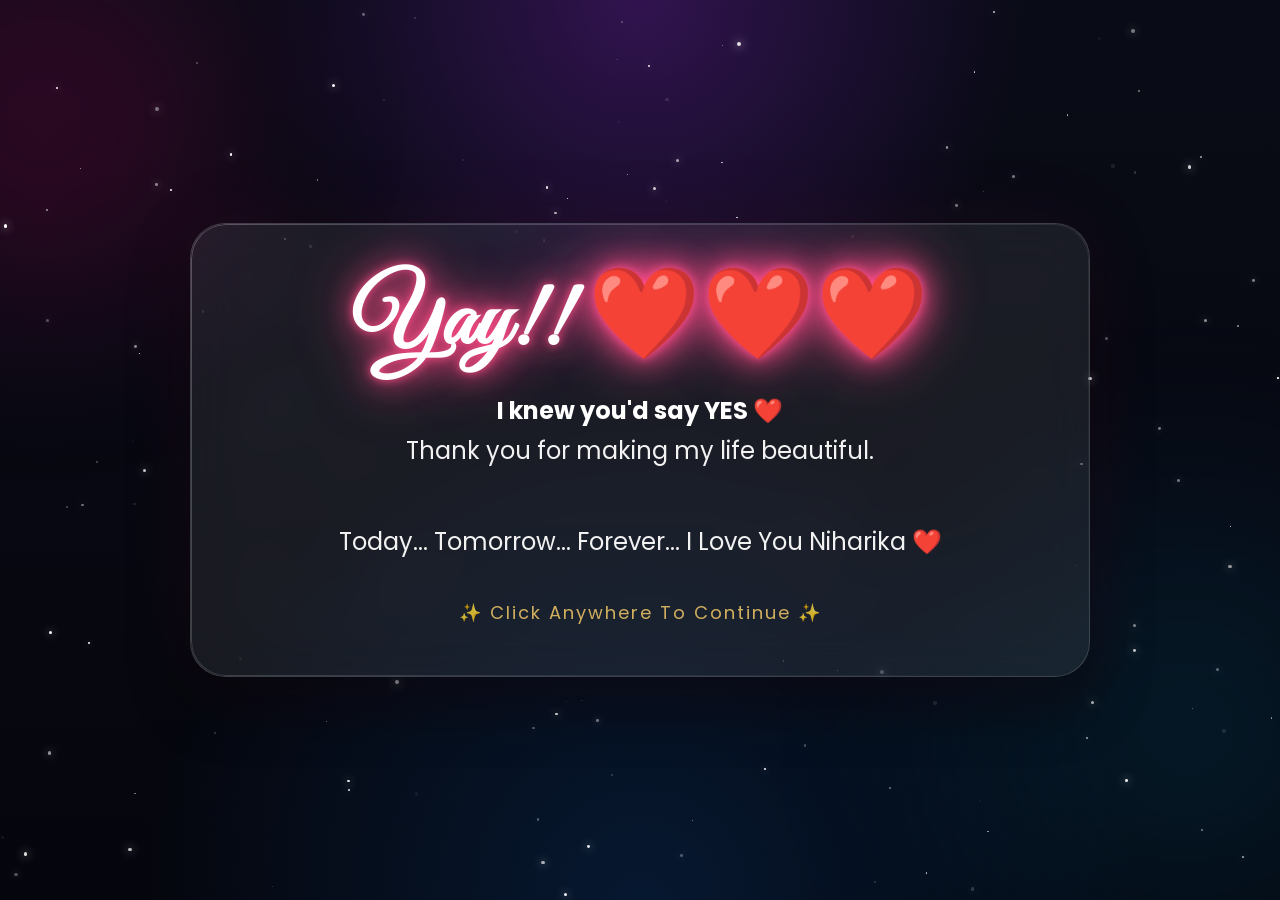
==== celebration.html @ 0f794541 "Love Story Website" ====
<!DOCTYPE html>
<html lang="en">

<head>

<meta charset="UTF-8">
<meta name="viewport" content="width=device-width, initial-scale=1.0">

<title>Yay ❤️</title>

<link rel="preconnect" href="https://fonts.googleapis.com">
<link rel="preconnect" href="https://fonts.gstatic.com" crossorigin>

<link href="https://fonts.googleapis.com/css2?family=Poppins:wght@300;500;700&family=Great+Vibes&display=swap" rel="stylesheet">

<link rel="stylesheet" href="css/style.css">
<link rel="stylesheet" href="css/animations.css">
<link rel="stylesheet" href="css/responsive.css">

</head>

<body>

<div id="stars"></div>
<div id="hearts"></div>
<div id="overlay"></div>

<audio id="music" autoplay loop>
<source src="assets/music/song.mp3" type="audio/mpeg">
</audio>

<section class="page">

<div class="card">

<h1 class="title glow">

Yay!!

❤️❤️❤️

</h1>

<h2>

I knew

you'd say

YES ❤️

</h2>

<p class="subtitle">

Thank you

for making

my life

beautiful.

<br><br>

Today...

Tomorrow...

Forever...

I Love You

Niharika ❤️

</p>

<div class="click">

✨ Click Anywhere To Continue ✨

</div>

</div>

</section>

<script src="js/app.js"></script>

<script>

enableFullPageClick("ending.html");

</script>

</body>

</html>
---- css/style.css ----
/* ======================================================
   OUR STORY ❤️
   Premium Romantic Theme
   Part 1
====================================================== */

@import url('https://fonts.googleapis.com/css2?family=Poppins:wght@300;400;500;600;700&family=Great+Vibes&display=swap');

/* =========================
RESET
========================= */

*{
margin:0;
padding:0;
box-sizing:border-box;
}

html{
scroll-behavior:smooth;
}

body{

font-family:'Poppins',sans-serif;

background:#080814;

color:white;

overflow:hidden;

min-height:100vh;

position:relative;

}

/* =========================
BACKGROUND
========================= */

#overlay{

position:fixed;

inset:0;

background:

radial-gradient(circle at top,#31134f 0%,transparent 35%),

radial-gradient(circle at bottom,#061830 0%,transparent 45%),

linear-gradient(180deg,#090B16,#05060d);

z-index:-20;

overflow:hidden;

}

/* =========================
PAGE
========================= */

.page{

width:100%;

height:100vh;

display:flex;

justify-content:center;

align-items:center;

padding:30px;

position:relative;

animation:fadeIn 1.2s;

}

/* =========================
CARD
========================= */

.card{

width:90%;

max-width:900px;

padding:50px;

border-radius:35px;

background:rgba(255,255,255,.08);

border:1px solid rgba(255,255,255,.15);

backdrop-filter:blur(25px);

box-shadow:

0 25px 60px rgba(0,0,0,.45),

0 0 80px rgba(255,80,150,.08);

text-align:center;

animation:scaleIn 1s;

}

/* =========================
HEADINGS
========================= */

.small-title{

font-size:20px;

letter-spacing:3px;

text-transform:uppercase;

color:#FFD369;

margin-bottom:20px;

}

.title{

font-family:'Great Vibes',cursive;

font-size:90px;

line-height:1.1;

margin-bottom:20px;

}

.glow{

text-shadow:

0 0 10px #ff4d88,

0 0 30px #ff4d88,

0 0 60px #ff4d88;

animation:glow 3s infinite;

}

/* =========================
TEXT
========================= */

.subtitle{

font-size:24px;

line-height:1.9;

max-width:700px;

margin:auto;

color:#f2f2f2;

}

.letter-text{

font-size:21px;

line-height:2;

color:#ffffff;

margin-top:25px;

}

/* =========================
BUTTONS
========================= */

button{

margin-top:40px;

padding:18px 45px;

border:none;

border-radius:60px;

font-size:20px;

font-weight:600;

cursor:pointer;

background:

linear-gradient(135deg,#ff4d88,#ff2e63);

color:white;

transition:.35s;

box-shadow:

0 15px 35px rgba(255,60,130,.35);

}

button:hover{

transform:translateY(-5px) scale(1.04);

box-shadow:

0 25px 50px rgba(255,60,130,.6);

}

/* =========================
CLICK TEXT
========================= */

.click{

margin-top:35px;

font-size:18px;

opacity:.8;

animation:pulse 2s infinite;

}

/* =========================
LOADER
========================= */

.loader-box{

text-align:center;

}

.loader-heart{

font-size:90px;

animation:heartbeat 1.5s infinite;

}

.loader{

width:100%;

height:12px;

margin-top:35px;

background:rgba(255,255,255,.12);

border-radius:30px;

overflow:hidden;

}

.progress{

height:100%;

width:0;

background:

linear-gradient(90deg,#ff4d88,#ff77aa,#FFD369);

animation:loading 3.5s linear forwards;

}

/* =========================
STARS
========================= */

#stars{

position:fixed;

inset:0;

z-index:-10;

overflow:hidden;

}

.star{

position:absolute;

background:white;

border-radius:50%;

animation:twinkle 3s infinite;

}

/* =========================
HEARTS
========================= */

#hearts{

position:fixed;

inset:0;

pointer-events:none;

z-index:-9;

}

.floating-heart{

position:absolute;

bottom:-60px;

animation:floatHeart linear forwards;

filter:drop-shadow(0 0 8px #ff4d88);

}

/* =========================
PETALS
========================= */

.petal{

position:fixed;

top:-50px;

pointer-events:none;

z-index:-8;

animation:petals linear forwards;

}

/* =========================
GLOW PARTICLES
========================= */

.glow-particle{

position:fixed;

border-radius:50%;

background:#ffffff;

opacity:.35;

filter:blur(2px);

animation:fadeIn 2s;

}

/* =========================
SHOOTING STAR
========================= */

.shooting-star{

position:fixed;

left:-200px;

width:180px;

height:2px;

background:

linear-gradient(to right,

white,

transparent);

transform:rotate(-20deg);

animation:shootingStar 2s linear;

}
/* ======================================================
   OUR STORY ❤️
   Premium Romantic Theme
   Part 2
====================================================== */


/* =========================
WELCOME PAGE
========================= */

.welcome-card{

animation:fadeUp 1.2s;

}

.main-title{

font-family:'Great Vibes',cursive;

font-size:110px;

margin-top:10px;

color:#fff;

text-shadow:

0 0 20px #ff4d88,

0 0 45px #ff4d88,

0 0 90px #ff4d88;

}

.nickname{

margin-top:10px;

font-size:36px;

font-weight:500;

color:#FFD369;

letter-spacing:3px;

}

.welcome-text{

margin-top:30px;

font-size:24px;

line-height:2;

color:#eeeeee;

}


/* =========================
ANNIVERSARY COUNTER
========================= */

#counter{

margin-top:45px;

display:grid;

grid-template-columns:

repeat(4,1fr);

gap:20px;

}

.time-box{

padding:25px;

border-radius:25px;

background:

rgba(255,255,255,.08);

border:

1px solid rgba(255,255,255,.15);

backdrop-filter:blur(20px);

transition:.35s;

}

.time-box:hover{

transform:

translateY(-8px);

background:

rgba(255,255,255,.12);

}

.time-box span{

display:block;

font-size:50px;

font-weight:bold;

color:#FFD369;

text-shadow:

0 0 15px #FFD369;

}

.time-box p{

margin-top:12px;

font-size:18px;

letter-spacing:2px;

text-transform:uppercase;

}


/* =========================
LETTER PAGE
========================= */

.letter-card{

background:

linear-gradient(

180deg,

rgba(255,255,255,.12),

rgba(255,255,255,.06)

);

}

.letter-text{

text-align:left;

max-width:700px;

margin:auto;

font-size:21px;

line-height:2;

padding-top:20px;

white-space:pre-line;

}


/* =========================
PROPOSAL
========================= */

.proposal-buttons{

margin-top:45px;

display:flex;

justify-content:center;

align-items:center;

gap:35px;

flex-wrap:wrap;

}

#yesBtn{

background:

linear-gradient(135deg,#ff4d88,#ff2e63);

}

#noBtn{

background:

linear-gradient(135deg,#777,#444);

}


/* =========================
ENDING PAGE
========================= */

.ending-heart{

font-size:140px;

margin:30px 0;

animation:heartbeat 1.5s infinite;

}

.end-text{

font-size:28px;

line-height:2;

}


/* =========================
SECRET PAGE
========================= */

.secret-card{

position:relative;

overflow:hidden;

}

.secret-card::before{

content:"❤️";

position:absolute;

right:20px;

top:20px;

font-size:70px;

opacity:.08;

transform:rotate(-20deg);

}


/* =========================
LOADER TEXT
========================= */

.loader-box h1{

margin-top:20px;

font-family:'Great Vibes',cursive;

font-size:55px;

}

.loader-box p{

margin-top:25px;

font-size:18px;

opacity:.8;

}


/* =========================
AURORA
========================= */

body::before{

content:"";

position:fixed;

left:-20%;

top:-20%;

width:600px;

height:600px;

background:

radial-gradient(

circle,

rgba(255,0,120,.18),

transparent 70%

);

filter:blur(60px);

animation:

auroraMove1

18s linear infinite;

pointer-events:none;

z-index:-15;

}

body::after{

content:"";

position:fixed;

right:-20%;

bottom:-20%;

width:700px;

height:700px;

background:

radial-gradient(

circle,

rgba(0,180,255,.12),

transparent 70%

);

filter:blur(70px);

animation:

auroraMove2

22s linear infinite;

pointer-events:none;

z-index:-15;

}


/* =========================
MUSIC BUTTON
========================= */

.music-btn{

position:fixed;

top:20px;

right:20px;

width:60px;

height:60px;

border-radius:50%;

display:flex;

justify-content:center;

align-items:center;

font-size:28px;

background:

rgba(255,255,255,.12);

backdrop-filter:blur(15px);

cursor:pointer;

transition:.3s;

}

.music-btn:hover{

transform:scale(1.15);

}


/* =========================
SCROLLBAR
========================= */

::-webkit-scrollbar{

width:8px;

}

::-webkit-scrollbar-thumb{

background:#ff4d88;

border-radius:20px;

}

::-webkit-scrollbar-track{

background:#090B16;

}
/* ======================================================
   OUR STORY ❤️
   Premium Romantic Theme
   Part 3
====================================================== */


/* =========================
CARD HOVER
========================= */

.card{

transition:.45s ease;

}

.card:hover{

transform:translateY(-10px) scale(1.01);

box-shadow:

0 35px 80px rgba(255,70,150,.18),

0 0 120px rgba(255,70,150,.12);

}


/* =========================
TITLE ANIMATION
========================= */

.title{

animation:fadeUp 1.2s;

}

.subtitle{

animation:fadeUp 1.5s;

}

.small-title{

animation:fadeDown 1.2s;

}


/* =========================
BUTTON GLOW
========================= */

button::before{

content:"";

position:absolute;

left:-100%;

top:0;

width:100%;

height:100%;

background:

linear-gradient(

90deg,

transparent,

rgba(255,255,255,.5),

transparent

);

transition:.8s;

}

button{

position:relative;

overflow:hidden;

}

button:hover::before{

left:120%;

}


/* =========================
BUTTON CLICK
========================= */

button:active{

transform:scale(.95);

}


/* =========================
FLOATING HEART
========================= */

.floating-heart{

animation-name:floatHeart;

animation-timing-function:linear;

opacity:.85;

}


/* =========================
ROSE PETALS
========================= */

.petal{

animation-name:petals;

animation-timing-function:linear;

opacity:.9;

filter:drop-shadow(

0 0 10px

rgba(255,120,160,.4)

);

}


/* =========================
SHOOTING STAR
========================= */

.shooting-star{

animation:shootingStar 2.2s linear forwards;

opacity:.9;

}


/* =========================
STAR
========================= */

.star{

box-shadow:

0 0 10px white,

0 0 20px white;

}


/* =========================
GLOW PARTICLES
========================= */

.glow-particle{

animation:

fadeIn 1s,

pulse 3s infinite;

}


/* =========================
LETTER EFFECT
========================= */

.letter-text::first-letter{

font-size:42px;

font-weight:bold;

font-family:'Great Vibes',cursive;

color:#FFD369;

}


/* =========================
PROMISE PAGE
========================= */

.promise-quote{

margin-top:40px;

font-size:26px;

font-style:italic;

color:#FFD369;

}


/* =========================
PROPOSAL PAGE
========================= */

#yesBtn{

min-width:170px;

}

#noBtn{

min-width:170px;

}


/* =========================
CELEBRATION
========================= */

.celebration-title{

font-size:120px;

animation:

heartbeat 1.5s infinite,

glow 3s infinite;

}

.celebration-text{

font-size:26px;

line-height:2;

}


/* =========================
ENDING
========================= */

.end-message{

font-size:34px;

line-height:2;

font-family:

'Great Vibes',

cursive;

}


/* =========================
SECRET
========================= */

.secret-card{

animation:

scaleIn 1.3s;

}


/* =========================
CLICK TEXT
========================= */

.click{

letter-spacing:2px;

color:#FFD369;

}


/* =========================
IMAGE PLACEHOLDER
========================= */

.photo-frame{

width:260px;

height:260px;

margin:auto;

margin-bottom:35px;

border-radius:50%;

border:4px solid

rgba(255,255,255,.2);

background:

rgba(255,255,255,.05);

display:flex;

justify-content:center;

align-items:center;

font-size:70px;

backdrop-filter:blur(15px);

box-shadow:

0 0 40px rgba(255,255,255,.08);

}


/* =========================
LOVE LINE
========================= */

.love-line{

width:120px;

height:3px;

margin:30px auto;

border-radius:50px;

background:

linear-gradient(

90deg,

#ff4d88,

#FFD369,

#ff4d88

);

}


/* =========================
BOTTOM TEXT
========================= */

.bottom-text{

margin-top:40px;

font-size:18px;

opacity:.75;

}


/* =========================
HEART ICON
========================= */

.big-heart{

font-size:120px;

margin:20px;

animation:

heartbeat 1.4s infinite;

}


/* =========================
FADE CLASSES
========================= */

.fade-in{

animation:fadeIn 1s forwards;

}

.fade-up{

animation:fadeUp 1s forwards;

}

.fade-down{

animation:fadeDown 1s forwards;

}

.scale-in{

animation:scaleIn 1s forwards;

}


/* =========================
SELECTION
========================= */

::selection{

background:#ff4d88;

color:white;

}


/* =========================
FOCUS
========================= */

button:focus{

outline:none;

}
/* ======================================================
   OUR STORY ❤️
   Premium Romantic Theme
   Part 4 (FINAL)
======================================================*/


/* =========================
FIREWORK CANVAS
========================= */

#fireworks{

position:fixed;

left:0;

top:0;

width:100%;

height:100%;

pointer-events:none;

z-index:999;

}


/* =========================
MOUSE GLOW
========================= */

.mouse-glow{

position:fixed;

width:300px;

height:300px;

border-radius:50%;

background:

radial-gradient(

circle,

rgba(255,90,150,.18),

transparent 70%

);

pointer-events:none;

transform:translate(-50%,-50%);

filter:blur(40px);

z-index:-6;

}


/* =========================
GLASS BORDER
========================= */

.card::before{

content:"";

position:absolute;

inset:0;

border-radius:35px;

padding:1px;

background:

linear-gradient(

135deg,

rgba(255,255,255,.25),

rgba(255,255,255,0)

);

-webkit-mask:

linear-gradient(#fff 0 0) content-box,

linear-gradient(#fff 0 0);

-webkit-mask-composite:xor;

mask-composite:exclude;

pointer-events:none;

}


/* =========================
CARD POSITION
========================= */

.card{

position:relative;

overflow:hidden;

}


/* =========================
TOP SHINE
========================= */

.card::after{

content:"";

position:absolute;

top:-60%;

left:-120%;

width:80%;

height:220%;

background:

linear-gradient(

90deg,

transparent,

rgba(255,255,255,.08),

transparent

);

transform:rotate(20deg);

animation:cardShine 10s linear infinite;

}


/* =========================
TITLE SPACING
========================= */

.title{

letter-spacing:2px;

}


/* =========================
SUBTITLE
========================= */

.subtitle strong{

color:#FFD369;

}


/* =========================
LETTER HIGHLIGHT
========================= */

.letter-text strong{

color:#FFD369;

font-weight:700;

}


/* =========================
PHOTO SHADOW
========================= */

.photo-frame img{

width:100%;

height:100%;

object-fit:cover;

border-radius:50%;

}


/* =========================
CLICK MESSAGE
========================= */

.click{

user-select:none;

cursor:pointer;

}


/* =========================
LOADER HEART
========================= */

.loader-heart{

filter:

drop-shadow(0 0 20px #ff4d88);

}


/* =========================
PROGRESS
========================= */

.progress{

box-shadow:

0 0 25px #ff4d88;

}


/* =========================
BUTTON SHADOW
========================= */

button{

box-shadow:

0 12px 40px

rgba(255,70,150,.35);

}


/* =========================
TIME BOX SHADOW
========================= */

.time-box{

box-shadow:

0 15px 35px

rgba(0,0,0,.25);

}


/* =========================
PHOTO FRAME HOVER
========================= */

.photo-frame:hover{

transform:scale(1.05);

transition:.4s;

}


/* =========================
SMOOTH LINKS
========================= */

a{

text-decoration:none;

color:inherit;

}


/* =========================
INPUT RESET
========================= */

input,textarea{

font-family:inherit;

}


/* =========================
RESPONSIVE
========================= */

@media(max-width:900px){

.card{

padding:35px;

}

.title{

font-size:65px;

}

.subtitle{

font-size:20px;

}

.letter-text{

font-size:18px;

}

.main-title{

font-size:75px;

}

#counter{

grid-template-columns:

repeat(2,1fr);

}

}

@media(max-width:600px){

.card{

width:95%;

padding:25px;

}

.title{

font-size:48px;

}

.subtitle{

font-size:17px;

line-height:1.8;

}

.small-title{

font-size:16px;

}

.main-title{

font-size:58px;

}

.nickname{

font-size:24px;

}

.welcome-text{

font-size:18px;

}

button{

width:100%;

padding:15px;

font-size:18px;

}

#counter{

grid-template-columns:1fr 1fr;

gap:12px;

}

.time-box{

padding:15px;

}

.time-box span{

font-size:34px;

}

.time-box p{

font-size:14px;

}

.photo-frame{

width:180px;

height:180px;

}

}


/* =========================
ANIMATIONS
========================= */

@keyframes cardShine{

0%{

left:-120%;

}

100%{

left:140%;

}

}

@keyframes auroraMove1{

0%{

transform:translate(0,0);

}

50%{

transform:translate(120px,80px);

}

100%{

transform:translate(0,0);

}

}

@keyframes auroraMove2{

0%{

transform:translate(0,0);

}

50%{

transform:translate(-120px,-80px);

}

100%{

transform:translate(0,0);

}

}

@keyframes shootingStar{

0%{

transform:

translateX(0)

translateY(0)

rotate(-20deg);

opacity:1;

}

100%{

transform:

translateX(1600px)

translateY(350px)

rotate(-20deg);

opacity:0;

}

}

/* =========================
THE END ❤️
========================= */
---- css/animations.css ----
/* ==========================================
   OUR STORY ❤️
   Premium Animation Library
========================================== */

/* ==========================
   LOADING BAR
========================== */

@keyframes loading{

    0%{
        width:0%;
    }

    100%{
        width:100%;
    }

}

/* ==========================
   HEART BEAT
========================== */

@keyframes heartbeat{

    0%{
        transform:scale(1);
    }

    20%{
        transform:scale(1.15);
    }

    40%{
        transform:scale(1);
    }

    60%{
        transform:scale(1.18);
    }

    100%{
        transform:scale(1);
    }

}

/* ==========================
   GLOW EFFECT
========================== */

@keyframes glow{

    0%{

        text-shadow:
        0 0 10px #ff4d88,
        0 0 20px #ff4d88;

    }

    50%{

        text-shadow:
        0 0 25px #ff4d88,
        0 0 50px #ff4d88,
        0 0 90px #ff4d88;

    }

    100%{

        text-shadow:
        0 0 10px #ff4d88,
        0 0 20px #ff4d88;

    }

}

/* ==========================
   FADE UP
========================== */

@keyframes fadeUp{

    from{

        opacity:0;

        transform:translateY(60px);

    }

    to{

        opacity:1;

        transform:translateY(0);

    }

}

/* ==========================
   FADE DOWN
========================== */

@keyframes fadeDown{

    from{

        opacity:0;

        transform:translateY(-60px);

    }

    to{

        opacity:1;

        transform:translateY(0);

    }

}

/* ==========================
   FADE IN
========================== */

@keyframes fadeIn{

    from{

        opacity:0;

    }

    to{

        opacity:1;

    }

}

/* ==========================
   FADE OUT
========================== */

@keyframes fadeOut{

    from{

        opacity:1;

    }

    to{

        opacity:0;

    }

}

.fade-out{

    animation:fadeOut .8s forwards;

}

/* ==========================
   FLOAT HEARTS
========================== */

@keyframes floatHeart{

    0%{

        transform:
        translateY(100vh)
        rotate(0deg);

        opacity:0;

    }

    10%{

        opacity:.8;

    }

    100%{

        transform:
        translateY(-150px)
        rotate(360deg);

        opacity:0;

    }

}

/* ==========================
   STAR TWINKLE
========================== */

@keyframes twinkle{

    0%,
    100%{

        opacity:.2;

        transform:scale(.6);

    }

    50%{

        opacity:1;

        transform:scale(1.5);

    }

}

/* ==========================
   BUTTON PULSE
========================== */

@keyframes pulse{

    0%{

        transform:scale(1);

    }

    50%{

        transform:scale(1.05);

    }

    100%{

        transform:scale(1);

    }

}

/* ==========================
   SCALE IN
========================== */

@keyframes scaleIn{

    from{

        transform:scale(.7);

        opacity:0;

    }

    to{

        transform:scale(1);

        opacity:1;

    }

}

/* ==========================
   ROTATE
========================== */

@keyframes rotate{

    from{

        transform:rotate(0deg);

    }

    to{

        transform:rotate(360deg);

    }

}

/* ==========================
   PETALS
========================== */

@keyframes petals{

    from{

        transform:
        translateY(-100px)
        rotate(0deg);

    }

    to{

        transform:
        translateY(110vh)
        rotate(720deg);

    }

}

/* ==========================
   CONFETTI
========================== */

@keyframes confetti{

    from{

        transform:
        translateY(-150px)
        rotate(0deg);

    }

    to{

        transform:
        translateY(110vh)
        rotate(1080deg);

    }

}

/* ==========================
   SLIDE LEFT
========================== */

@keyframes slideLeft{

    from{

        transform:translateX(120px);

        opacity:0;

    }

    to{

        transform:translateX(0);

        opacity:1;

    }

}

/* ==========================
   SLIDE RIGHT
========================== */

@keyframes slideRight{

    from{

        transform:translateX(-120px);

        opacity:0;

    }

    to{

        transform:translateX(0);

        opacity:1;

    }

}

/* ==========================
   ZOOM BACKGROUND
========================== */

@keyframes zoomBackground{

    from{

        transform:scale(1);

    }

    to{

        transform:scale(1.1);

    }

}

/* ==========================
   BLINK
========================== */

@keyframes blink{

    50%{

        opacity:0;

    }

}

/* ==========================
   SHIMMER
========================== */

@keyframes shimmer{

    from{

        background-position:-300px;

    }

    to{

        background-position:300px;

    }

}
---- css/responsive.css ----
/* ==========================================
   OUR STORY ❤️
   RESPONSIVE DESIGN
========================================== */

/* ===============================
Large Tablets
================================ */

@media screen and (max-width:1200px){

.card{

max-width:850px;

padding:40px;

}

.title{

font-size:75px;

}

.main-title{

font-size:90px;

}

.subtitle{

font-size:22px;

}

}

/* ===============================
Tablets
================================ */

@media screen and (max-width:992px){

.page{

padding:20px;

}

.card{

padding:35px;

}

.title{

font-size:65px;

}

.main-title{

font-size:75px;

}

.nickname{

font-size:30px;

}

.subtitle{

font-size:20px;

line-height:1.8;

}

.letter-text{

font-size:18px;

line-height:1.9;

}

#counter{

grid-template-columns:repeat(2,1fr);

gap:20px;

}

.time-box{

padding:20px;

}

.time-box span{

font-size:40px;

}

.photo-frame{

width:220px;

height:220px;

}

}

/* ===============================
Mobile
================================ */

@media screen and (max-width:768px){

body{

overflow-x:hidden;

}

.page{

padding:18px;

}

.card{

width:100%;

padding:25px;

border-radius:25px;

}

.title{

font-size:48px;

line-height:1.2;

}

.main-title{

font-size:58px;

}

.nickname{

font-size:24px;

}

.small-title{

font-size:16px;

letter-spacing:2px;

}

.subtitle{

font-size:17px;

line-height:1.8;

}

.letter-text{

font-size:17px;

line-height:1.8;

text-align:center;

}

button{

width:100%;

font-size:18px;

padding:16px;

}

.proposal-buttons{

flex-direction:column;

gap:20px;

}

#counter{

grid-template-columns:repeat(2,1fr);

gap:15px;

}

.time-box{

padding:15px;

}

.time-box span{

font-size:32px;

}

.time-box p{

font-size:13px;

}

.photo-frame{

width:170px;

height:170px;

}

.big-heart{

font-size:90px;

}

.ending-heart{

font-size:90px;

}

.music-btn{

width:50px;

height:50px;

font-size:22px;

right:15px;

top:15px;

}

}

/* ===============================
Small Phones
================================ */

@media screen and (max-width:480px){

.title{

font-size:38px;

}

.main-title{

font-size:46px;

}

.subtitle{

font-size:16px;

}

.letter-text{

font-size:15px;

}

.card{

padding:18px;

}

#counter{

grid-template-columns:1fr 1fr;

gap:10px;

}

.time-box{

padding:12px;

}

.time-box span{

font-size:26px;

}

.time-box p{

font-size:11px;

}

.loader-heart{

font-size:70px;

}

.loader-box h1{

font-size:40px;

}

.click{

font-size:14px;

}

button{

font-size:16px;

}

}

/* ===============================
Landscape Phones
================================ */

@media screen and (max-height:600px){

.page{

padding:15px;

}

.card{

padding:20px;

}

.title{

font-size:42px;

}

.subtitle{

font-size:15px;

}

button{

padding:12px 20px;

}

}
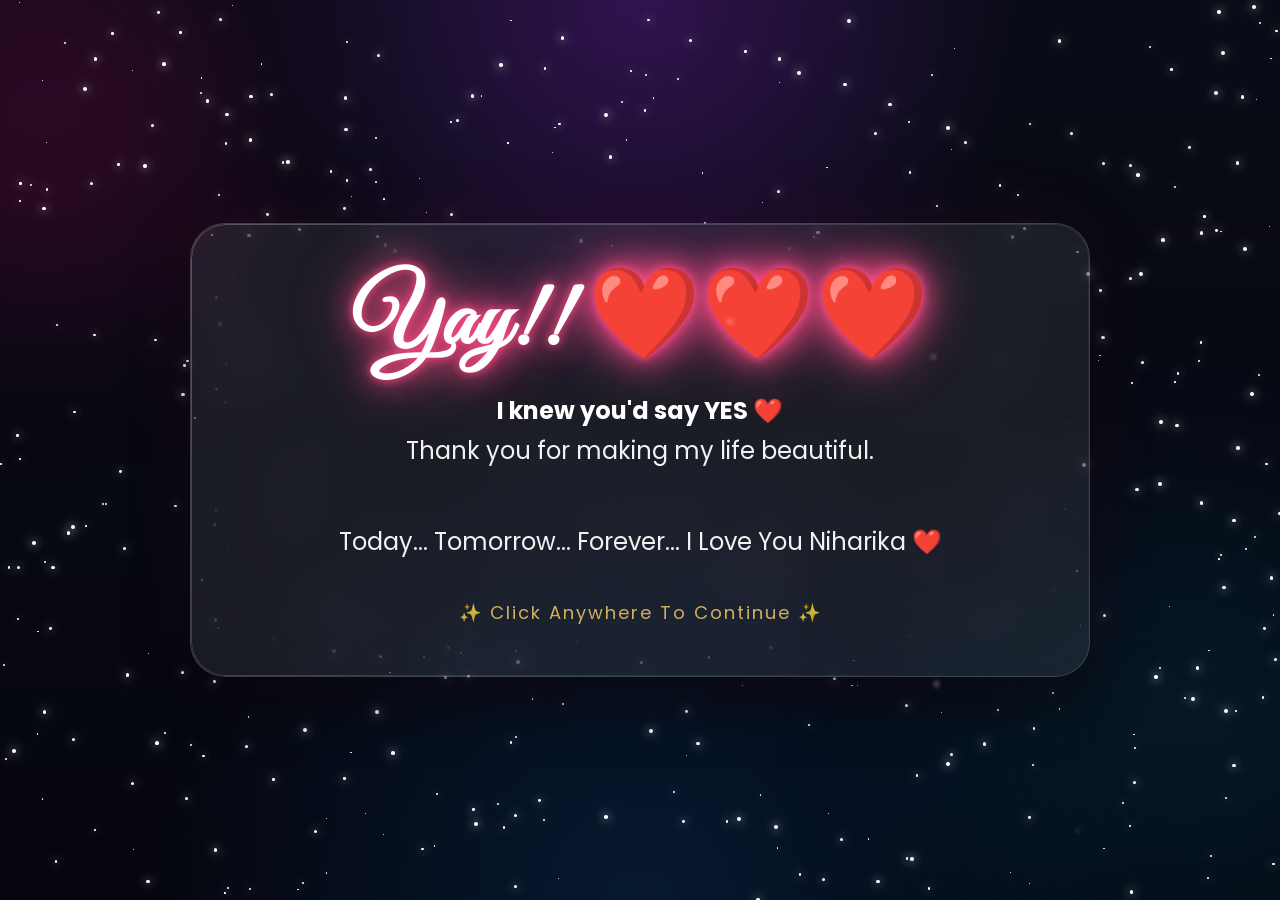
==== commit 8075a9f0: "NihuXPratham" ====
--- a/celebration.html
+++ b/celebration.html
@@ -24,10 +24,6 @@
 <div id="stars"></div>
 <div id="hearts"></div>
 <div id="overlay"></div>
-
-<audio id="music" autoplay loop>
-<source src="assets/music/song.mp3" type="audio/mpeg">
-</audio>
 
 <section class="page">
 
@@ -85,14 +81,19 @@
 
 </section>
 
+<!-- Background Music -->
+<audio id="music">
+    <source src="assets/music/Teri Jhuki Nazar (Lyrics) - Pritam, Shafqat Amanat Ali.mp3" type="audio/mpeg">
+</audio>
+
+<!-- JavaScript Files -->
 <script src="js/app.js"></script>
-
+<script src="js/particles.js"></script>
+<script src="js/transition.js"></script>
 <script>
-
 enableFullPageClick("ending.html");
 
 </script>
-
 </body>
 
 </html>
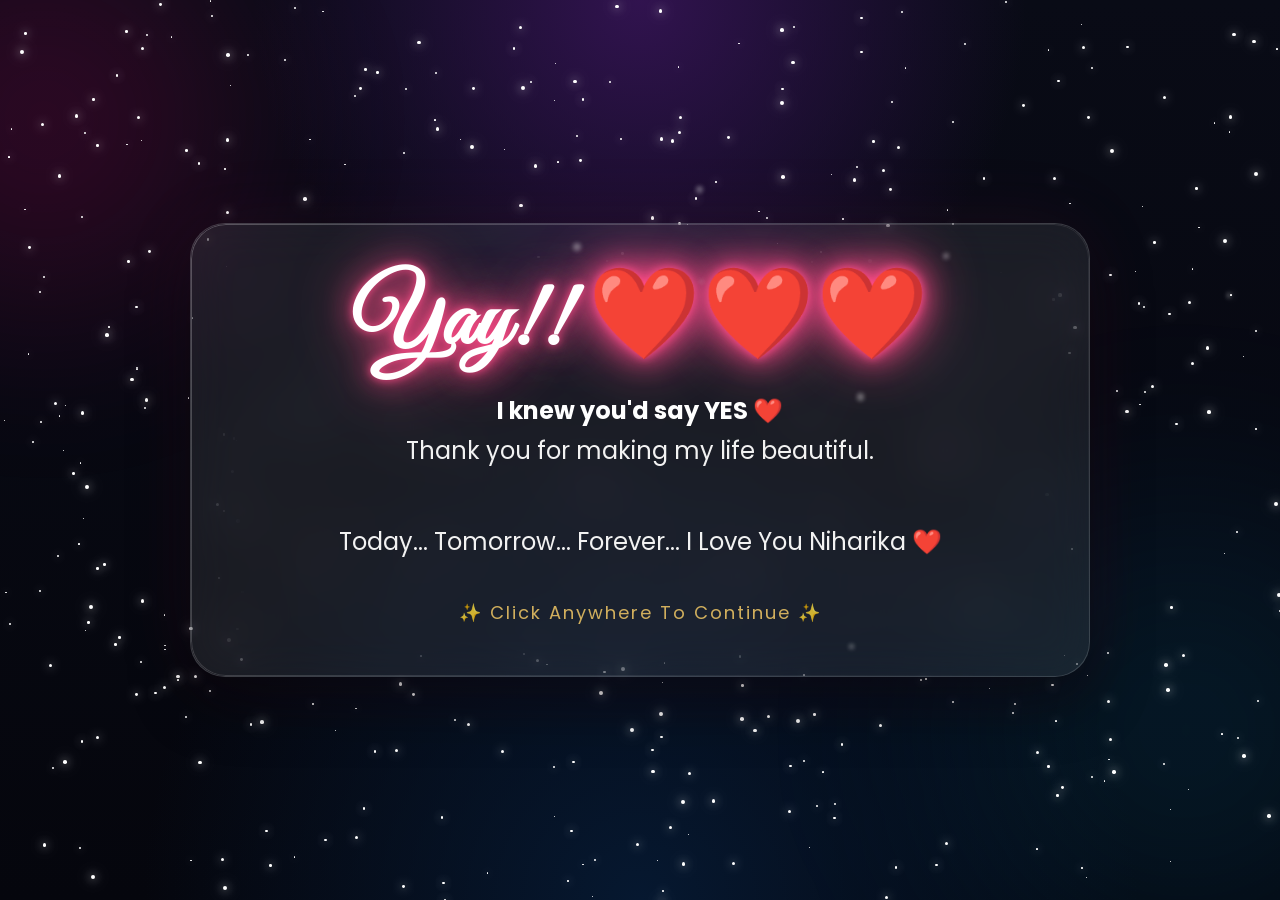
==== commit 9eb193c1: "NihuXPratham" ====
--- a/celebration.html
+++ b/celebration.html
@@ -83,7 +83,7 @@
 
 <!-- Background Music -->
 <audio id="music">
-    <source src="assets/music/Teri Jhuki Nazar (Lyrics) - Pritam, Shafqat Amanat Ali.mp3" type="audio/mpeg">
+    <source src="assets/music/song.mp3" type="audio/mpeg">
 </audio>
 
 <!-- JavaScript Files -->
